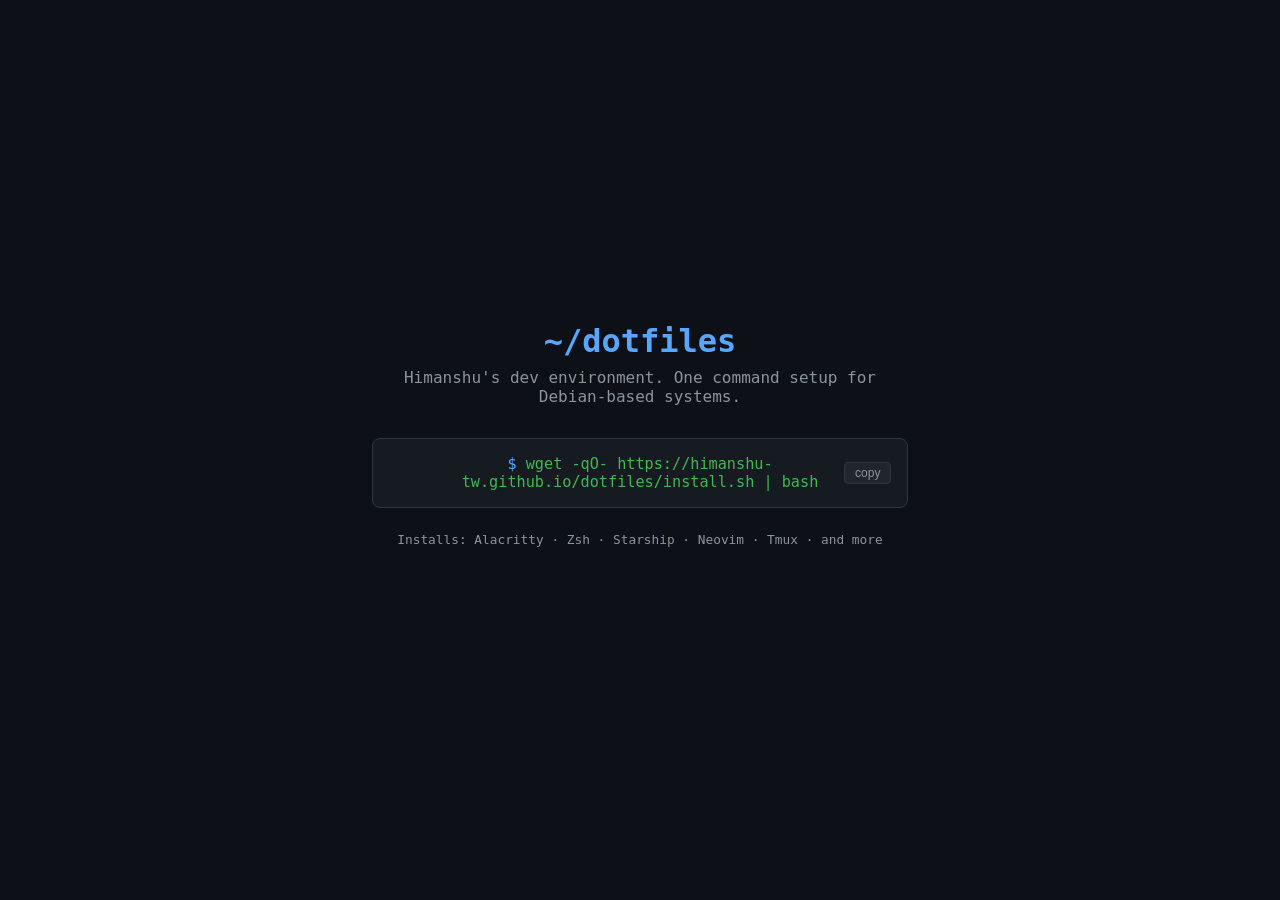
==== docs/index.html @ 5fbcd497 "docs" ====
<!DOCTYPE html>
<html lang="en">
<head>
  <meta charset="UTF-8">
  <title>himanshu-tw/dotfiles</title>
  <style>
    * { margin: 0; padding: 0; box-sizing: border-box; }
    body { background: #0d1117; color: #e6edf3; font-family: 'JetBrains Mono', monospace; display: grid; place-items: center; height: 100vh; }
    .container { text-align: center; max-width: 600px; padding: 2rem; }
    h1 { color: #58a6ff; font-size: 2rem; margin-bottom: 0.5rem; }
    p { color: #8b949e; margin-bottom: 2rem; }
    .cmd { background: #161b22; border: 1px solid #30363d; border-radius: 8px; padding: 1rem 1.5rem; font-size: 0.95rem; color: #3fb950; cursor: pointer; position: relative; }
    .cmd span { color: #58a6ff; }
    .copy-btn { position: absolute; right: 1rem; top: 50%; transform: translateY(-50%); background: #21262d; border: 1px solid #30363d; color: #8b949e; padding: 0.2rem 0.6rem; border-radius: 4px; cursor: pointer; font-size: 0.75rem; }
    .copy-btn:hover { color: #e6edf3; }
    .note { margin-top: 1.5rem; color: #8b949e; font-size: 0.8rem; }
  </style>
</head>
<body>
  <div class="container">
    <h1>~/dotfiles</h1>
    <p>Himanshu's dev environment. One command setup for Debian-based systems.</p>
    <div class="cmd">
      <span>$</span> wget -qO- https://himanshu-tw.github.io/dotfiles/install.sh | bash
      <button class="copy-btn" onclick="copy()">copy</button>
    </div>
    <p class="note">Installs: Alacritty · Zsh · Starship · Neovim · Tmux · and more</p>
  </div>
  <script>
    function copy() {
      navigator.clipboard.writeText('wget -qO- https://himanshu-tw.github.io/dotfiles/install.sh | bash');
      document.querySelector('.copy-btn').textContent = 'copied!';
      setTimeout(() => document.querySelector('.copy-btn').textContent = 'copy', 2000);
    }
  </script>
</body>
</html>
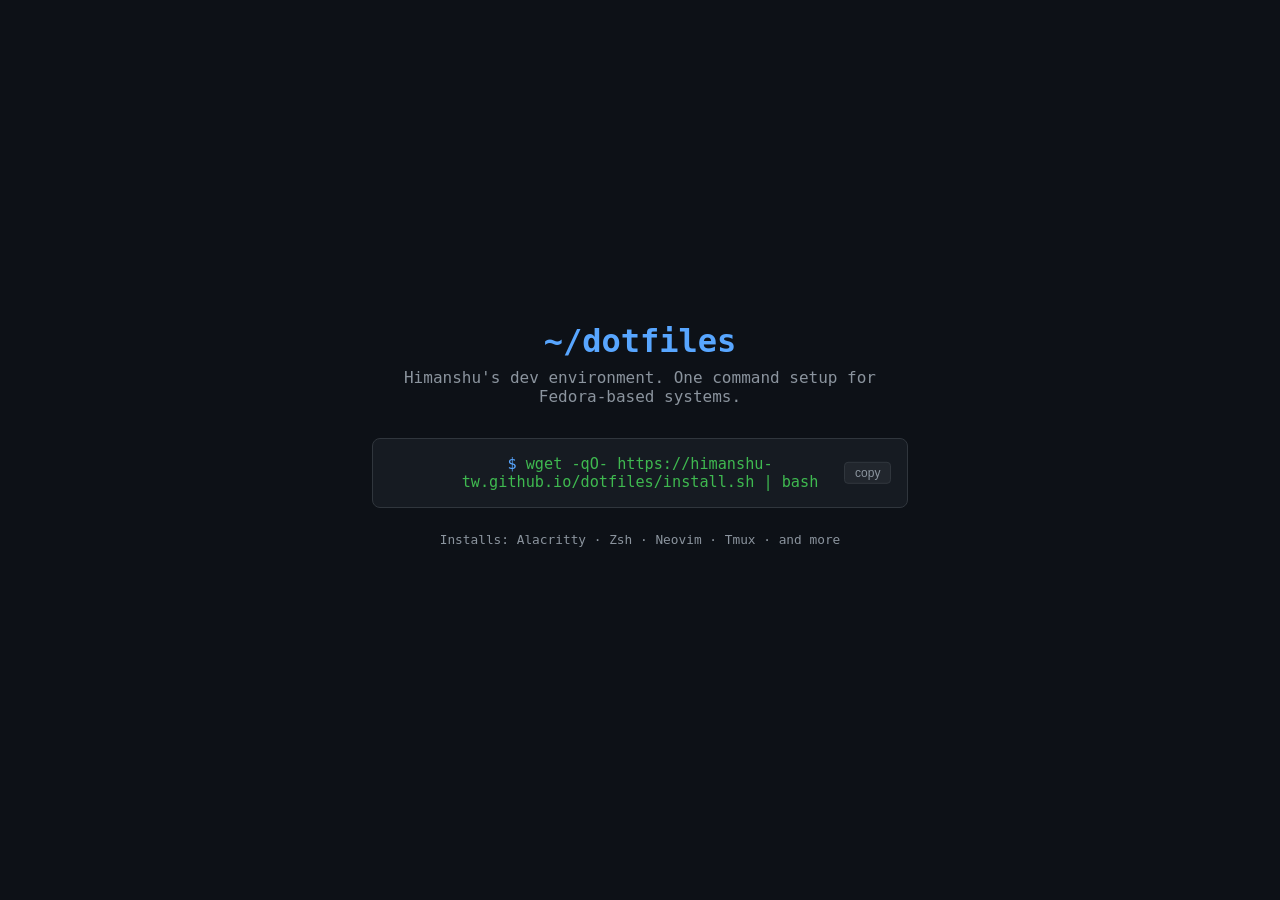
==== commit d21aac8b: "updating dotfiles wget html docs" ====
--- a/docs/index.html
+++ b/docs/index.html
@@ -19,12 +19,12 @@
 <body>
   <div class="container">
     <h1>~/dotfiles</h1>
-    <p>Himanshu's dev environment. One command setup for Debian-based systems.</p>
+    <p>Himanshu's dev environment. One command setup for Fedora-based systems.</p>
     <div class="cmd">
       <span>$</span> wget -qO- https://himanshu-tw.github.io/dotfiles/install.sh | bash
       <button class="copy-btn" onclick="copy()">copy</button>
     </div>
-    <p class="note">Installs: Alacritty · Zsh · Starship · Neovim · Tmux · and more</p>
+    <p class="note">Installs: Alacritty · Zsh · Neovim · Tmux · and more</p>
   </div>
   <script>
     function copy() {
